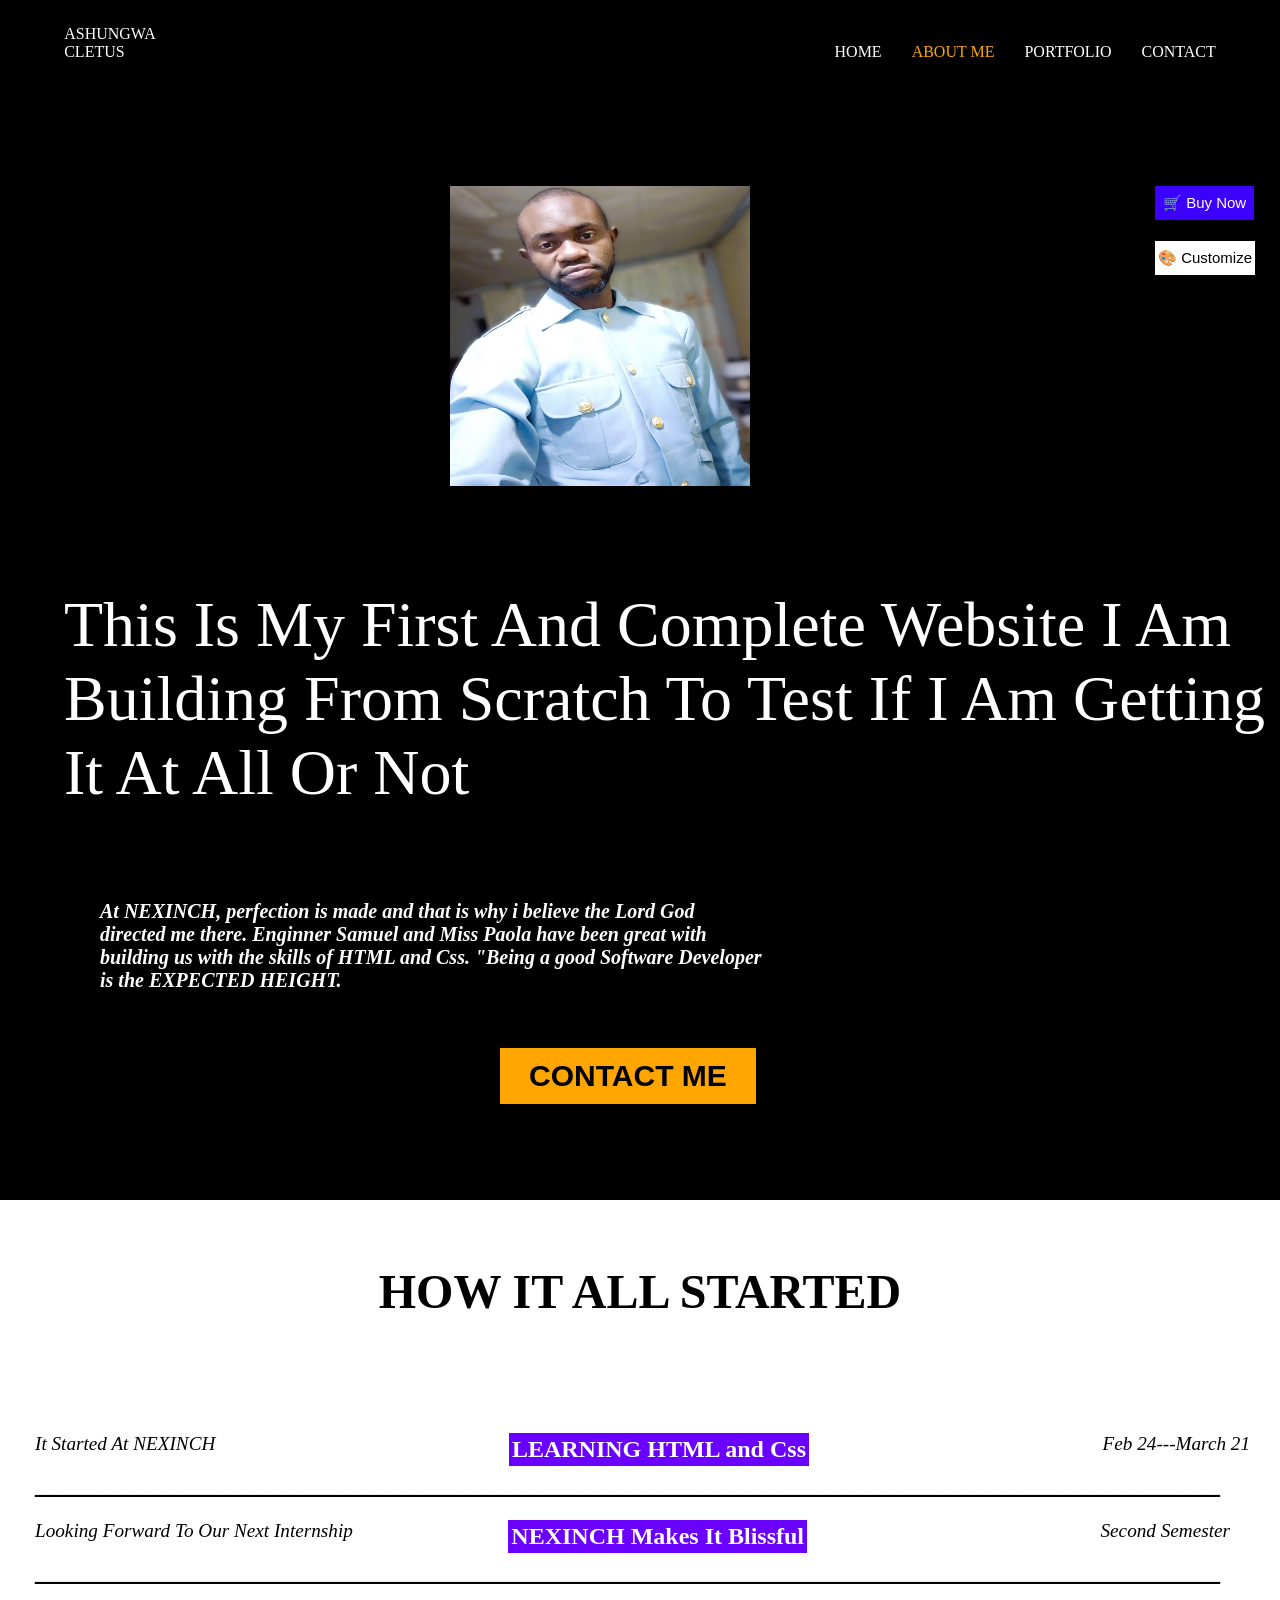
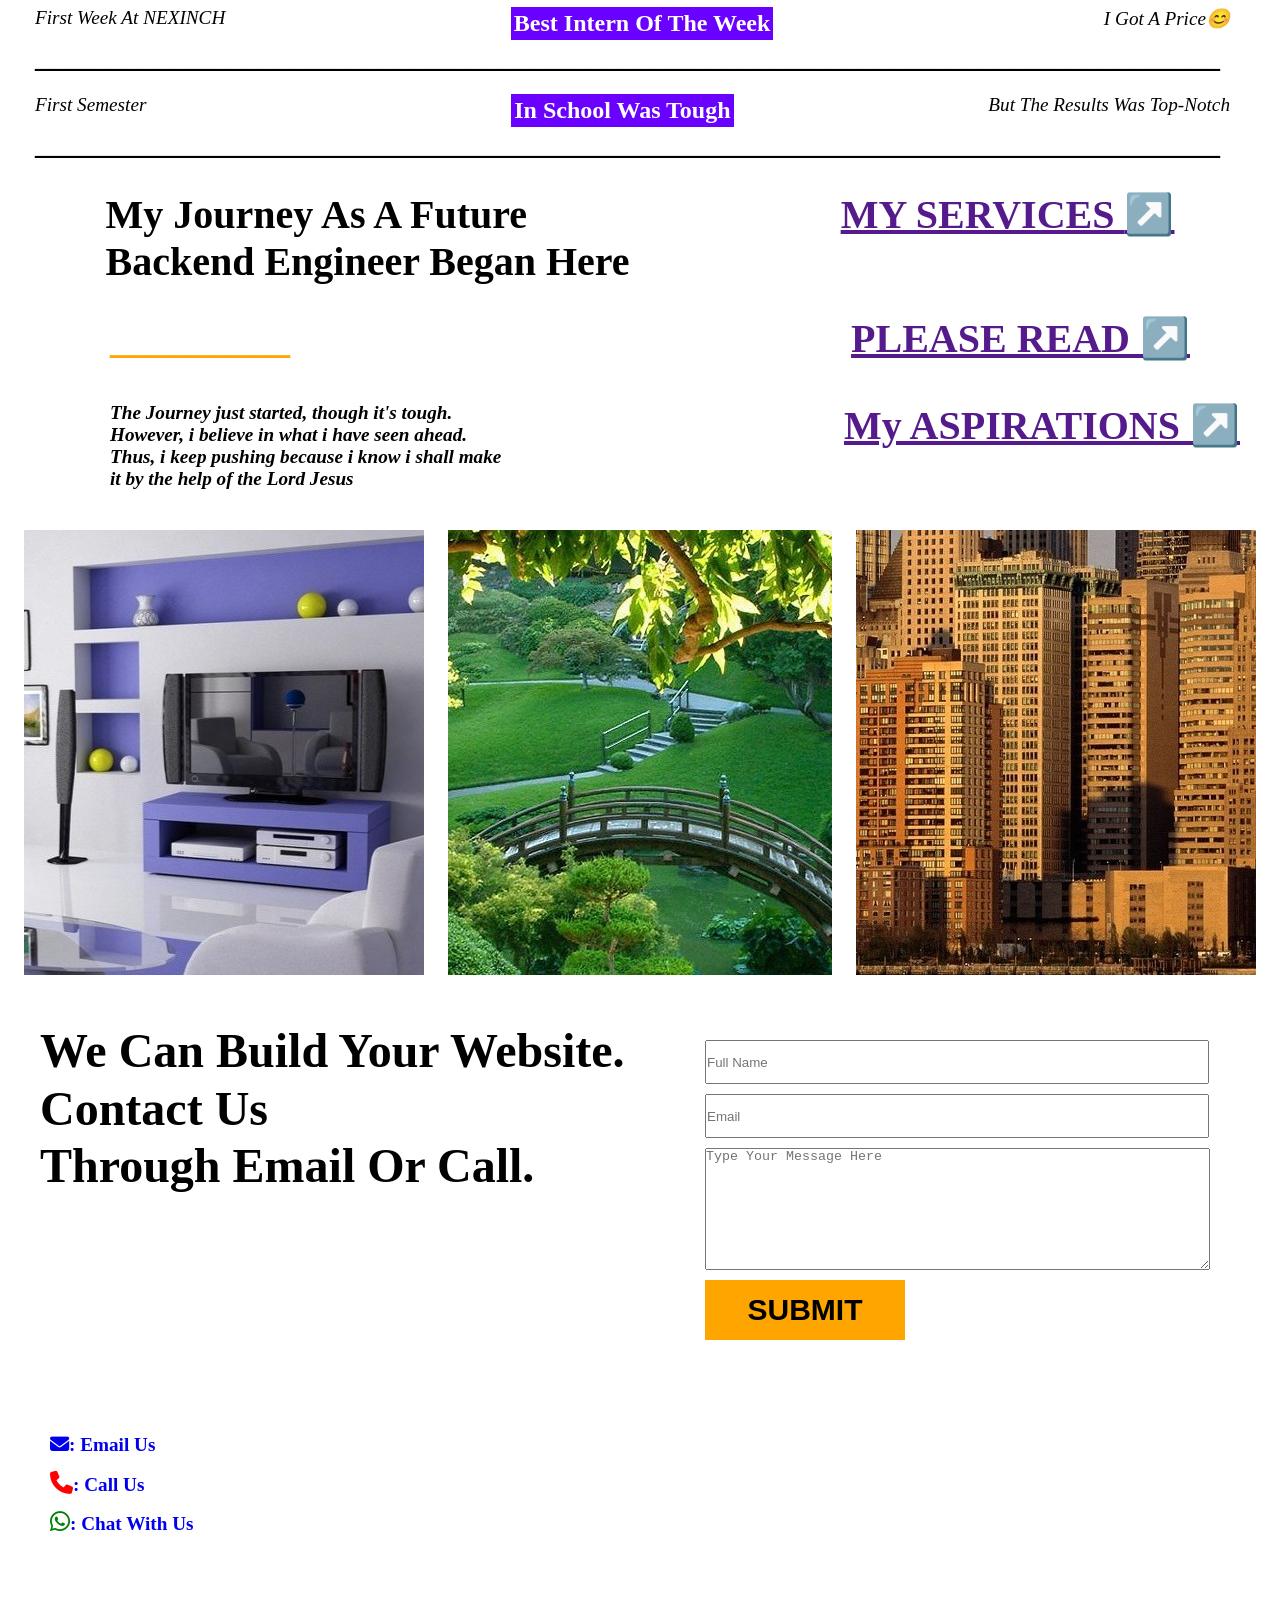
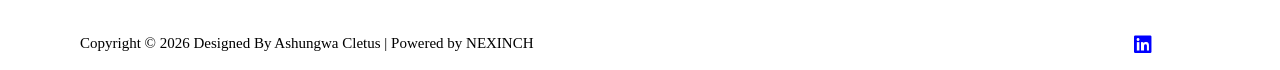
==== about-me.html @ b7635e64 "This is my first commit" ====
<!DOCTYPE html>
<html lang="en">
<head>
    <link rel="stylesheet" href="about-me.css">
    <link rel="stylesheet" href="https://cdnjs.cloudflare.com/ajax/libs/font-awesome/6.5.0/css/all.min.css">
    <meta charset="UTF-8">
    <meta name="viewport" content="width=device-width, initial-scale=1.0">
    <title>About-me</title>
</head>
<body>

    <section class="section1">
            
        <div class="NavBar">
            <a href="" id="name">ASHUNGWA <br>CLETUS</a>
            <ul> 
            <a href="HOME.html" ><li>HOME</li></a>
            <a href="about-me.html"  class="active"><li>ABOUT ME</li></a>
            <a href="portfolio.html"><li>PORTFOLIO</li></a>
            <a href="contact.html"><li>CONTACT</li></a>
            </ul>
        </div>

        <div class="div1">
            <button id="cart-btn"><a href=""><span id="cart-icon">🛒</span> Buy Now</a></button>
            <button id="customize-btn"><a href="" >🎨 Customize</a></button>
        </div>

         <div class="div3">
            <img src="Me.jpg">
        </div>

        <div class="div2">
            <p id="para1">This Is My First And Complete Website I Am Building From Scratch To Test 
                If I Am Getting It At All Or Not
            </p> 
            
            <label>

                At NEXINCH, perfection is made and that is why i believe the Lord God<br> 
                directed me there. Enginner Samuel and Miss Paola have been great with<br> 
                building us with the skills of HTML and Css. "Being a good 
                Software Developer<br> is the EXPECTED HEIGHT.
            </label>

            <button><a href="contact.html" id="contact-btn">CONTACT ME</a></button>
        </div>
    </section>


    <section class="section2">

        <h1 id="std-alone">HOW IT ALL STARTED</h1>

        <div class="div10">
            <label id="lab1">It Started At NEXINCH</label>
            <h2>LEARNING HTML and Css</h2>
            <label id="lab2">Feb 24---March 21</label>
        </div>

        <label id="bord1">_______________________________________________________________________________
        </label>

        <div class="div11">
            <label id="lab3">Looking Forward To Our Next Internship</label>
            <h2>NEXINCH Makes It Blissful </h2>
            <label id="lab4">Second Semester</label>
        </div>
        <label id="bord2">_______________________________________________________________________________
        </label>

        <div class="div12">
            <label id="lab5">First Week At NEXINCH</label>
            <h2>Best Intern Of The Week</h2>
            <label id="lab6">I Got A Price😊</label>
        </div>
        <label id="bord3">_______________________________________________________________________________
        </label>

        <div class="div13">
            <label id="lab7">First Semester</label>
            <h2>In School Was Tough</h2>
            <label id="lab8">But The Results Was Top-Notch</label>
        </div>
        <label id="bord4">_______________________________________________________________________________
        </label>

        <div class="div6">
            <h2 id="tag">My Journey As A Future<br> Backend Engineer Began Here</h2>
            <a href="" id="ser">MY SERVICES <span>↗️</span></a>
        </div>

        <div class="div7">
           <span id="line">_________</span>
             <a href="" id="link">PLEASE READ ↗️</a>
            
        </div>

        <div class="div8">
            <p id="para2">
                The Journey just started, though it's tough.<br> However, i
                 believe in what i have seen ahead.<br>Thus, i keep pushing because 
                 i know i shall make<br> it by the help of the Lord Jesus
            </p>
            <a href="" id="link1">My ASPIRATIONS ↗️</a>
        </div>          
           
        <div class="div9">
            <img src="picture1.jpg">
            <img src="picture2.jpg">
            <img src="picture3.jpg">
        </div>
    </section>

    <section class="section3">
       <div class="div16">
            <h1>We Can Build Your Website. Contact Us<br>Through Email Or Call.</h1>
        </div>

        <div class="div17">
            <input type="text" placeholder="Full Name">
            <input type="text" placeholder="Email">
            <textarea placeholder="Type Your Message Here"></textarea>
            <button><a href="">SUBMIT</a></button>
        </div>

        <div class="div18">
            <a href="mailto:kelvinnewman25@gmail.com">
                <i class="fa fa-envelope"></i>: Email Us</a>
            <a href="tel:+237650911463/+237693732791" id="call">
                <i class="fa fa-phone"></i>: Call Us</a>
            </a>
            <a href="https://wa.me/620013213" target= "_blank" class="whatsapp-icon">
            <i class= "fab fa-whatsapp"></i>: Chat With Us</a>
    </section>

    <section class="section8">
        <Div class="div20">
        <footer class="footer">
            <p>Copyright © 2026 Designed By Ashungwa Cletus | Powered by NEXINCH</p>
            <div class="social-links">
                <a href="https://www.linkedin.com/in/ashungwa-cletus" target="_blank"
                         aria-label="linkedin">
                         <i class="fa-brands fa-linkedin"></i>
                        </a>
            </div>
        </footer>
        </Div>
    </section>
    
</body>
</html>
---- about-me.css ----
* {
    padding: 0 ;
    margin:  0;
}

.section1 {                 /* section1 starts here */
    background-color: #000000;
    height: 1200px;
    
}

.NavBar {
    display: flex;
    flex-direction: row;
    justify-content: space-around;
    padding: 25px 0px;
    align-items: center;
    
}

#name:hover {
  color: #1e90ff;
   font-size: larger;

}

ul {
    display: flex;
    list-style-type: none; /* remove the dots from the list */
    align-self: flex-end;
    margin-left: 43%;
 }

 .NavBar a {
     text-decoration: none;
     color: #ffffff;
     padding: 0px 15px;
     
 }

 .NavBar a :hover {
            color: #ffa500;
         }

 .NavBar .active {
      color: #ffa500;
 }

 #cart-btn {
            border: none;
            padding: 8px 8px;
            font-size: 15px;
            background-color: #3c00ff;
            color: #ffffff;
            display: flex;
            flex-direction: row;
            justify-content: flex-end;
            margin-left: 1155px;
            position: fixed;
            margin-top: 100px;
}

#cart-btn:hover {
    background-color: #6a00ff;
}

#cart-btn a {
       text-decoration: none;
       color: #ffffff;
}

  #cart-icon {
       transition: transform 0.4s ease-in-out;
       display: inline-flex;
  }


  #cart-btn:hover #cart-icon {
              
              animation: GoUp 0.5s ease-in-out;   
         
  }

  @keyframes GoUp {
       0% {transform: translateY(0);}
       30% {transform: translateY(-10px);}
       55% {transform: translateY(-4px);}
       75% {transform: translateY(-8px);}
       90% {transform: translateY(-2px);}
       100% {transform: translateY(-6px);} 
   }

   #cart-btn:not(:hover) #cart-icon {
         animation: GoDown 0.3s ease-in-out;
    }

    @keyframes GoDown {
        0% {transform: translateY(-6px);}
        100% {transform: translateY(0);}
        
    }

    #customize-btn {
            border: none;
            padding: 8px 3px;
            font-size: 15px;
            background-color: #ffffff;
            display: flex;
            flex-direction: row;
            justify-content: flex-end;
            margin-left: 1155px;
            position: fixed;
            margin-top: 155px;
            
  }

  #customize-btn a {
         text-decoration: none;
         color: #000000;
         
  }

  #customize-btn a:hover {
          color: #0000ff; 
  } 

  .div2 {
            display: flex;
            flex-direction: column;
            justify-content: flex-start;
            margin-top: 1%; 
            
}

.div3 img {
              margin-left: 450px; 
              grid-column: 1;
              grid-row: 1;
              display: flex;
              flex-direction: column;
              align-items: flex-start;
              justify-content: flex-start;
              margin-top: 100px;
              height: 300px;
              width: 300px;
              
}


#para1 {
    color: #ffffff;
    font-size: 4rem;
    margin-left: 5%;
    padding: 7% 0px;
  }

.div2 label{
       margin-left: 100px;
       display: flex;
       color: #ffffff;
       font-size: 20px;
       font-weight: bold;
       margin-bottom: 30px;
       font-style: oblique;
  }

  .div2 button {
            border: none;
            font-weight: bolder;
            font-size: 30px;
            background-color: #ffa500;
            border: 3px solid #ffa500;
            width: 20%;
            margin-left: 500px;
            padding: 8px 5px;
            margin-top: 2%;

  }

  #contact-btn {
      color: #000000;
      text-decoration: none;
  }

  #contact-btn:hover {
       color: #ffa500;
  }

  .div2 button:hover {
         background-color: #ffffff;
  }

  /* section1 ends here */ 

  /* section2 starts here */

  .section2 {
          height: 1400px;
          background-color: #ffffff;
          width: 100%;
}

 #std-alone {
    font-weight: bold;
    font-size: 3rem;
    font-family:fantasy;
    text-align: center;
    padding: 5% 0;
  }

  .div10 {
         display: flex;
        flex-direction: row;
        justify-content: space-between;
        margin-top: 50px;
  }

  .div10 label {
     font-size: larger;
     font-weight: 400;
     font-style: italic; 
  }

  .div10 h2 {
    border: 3px solid #6a00ff;
    background-color: #6a00ff;
    color: #ffffff;
  }

  #lab1 {
    margin-left: 35px;
  }

  #lab2 {
    margin-right: 30px;
  }

  #bord1 {
    border: #808080;
    font-size: 30px;
    font-weight: bolder;
    margin-left: 35px;
  }

  .div11 {
         display: flex;
        flex-direction: row;
        justify-content: space-between;
        margin-top: 20px;
  }

  .div11 label {
     font-size: larger;
     font-weight: 400;
     font-style: italic;  
  }

  #lab3 {
    margin-left: 35px;
  }

  #lab4 {
    margin-right: 50px;
  }

  .div11 h2 {
    margin-right: 138px;
    border: 3px solid #6a00ff;
    background-color: #6a00ff;
    color: #ffffff;
  }

  #bord2 {
    border: #808080;
    font-size: 30px;
    font-weight: bolder;
    margin-left: 35px;
  }

  .div12 {
         display: flex;
        flex-direction: row;
        justify-content: space-between;
        margin-top: 20px;
  }

  .div12 label {
     font-size: larger;
     font-weight: 400;
     font-style: italic;
     
  }

  #lab5 {
    margin-left: 35px;
  }

  #lab6 {
    margin-right: 50px;
  }

  .div12 h2 {
    margin-right: 45px;
    border: 3px solid #6a00ff;
    background-color: #6a00ff;
    color: #ffffff;
  }

  #bord3 {
    border: #808080;
    font-size: 30px;
    font-weight: bolder;
    margin-left: 35px;
  }

  .div13 {
         display: flex;
        flex-direction: row;
        justify-content: space-between;
        margin-top: 20px;
  }

  .div13 label {
     font-size: larger;
     font-weight: 400;
     font-style: italic; 
  }

   #lab7 {
    margin-left: 35px;
  }

  #lab8 {
    margin-right: 50px;
  }

  .div13 h2 {
    margin-left: 110px;
    border: 3px solid #6a00ff;
    background-color: #6a00ff;
    color: #ffffff;
  }

  #bord4 {
    border: #808080;
    font-size: 30px;
    font-weight: bolder;
    margin-left: 35px;
  }

  .div6 {
        display: flex;
        flex-direction: row;
        justify-content: space-around;
        padding: 30px 0;    
  }

   #tag,#ser {
    font-size: 2.5rem;
    font-weight: bolder;
  }

  #ser:hover {
    color: #6495ed ;
  }

  .div7 {
        display: flex;
        flex-direction: row;
        justify-content: space-between;     
  } 


  #line,#link {
         font-size: 2.5rem;
         font-weight: bolder;
  }

  #link:hover {
    color: #6495ed;
  }

  #link {
      margin-right: 90px;
  }

  #line {
    margin-left: 110px;
    color: #ffa500; 
  }

  .div8 {
        display: flex;
        flex-direction: row;
        justify-content: space-between;
        margin-top: 40px;
  }

  #link1 {
         font-size: 2.5rem;
         font-weight: bolder;
         margin-right: 40px;
  }

  #link1:hover {
            color: #6495ed;
  }

  #para2 {
       font-size: larger;
       font-weight: 800;
       margin-left: 110px;
       font-style: italic;
       color: #000000;
  }

  .div9 {
        display: flex;
        flex-direction: row;
        justify-content: space-evenly;
        margin: 40px 0;
  }

  /* section2 ends here */

.section3 {
           height: 620px;
           background-color: #ffffff;
           display: grid;
           grid-template-columns: 1fr 1fr;
           grid-template-rows: auto auto;
           gap: 10px;
           width: 100%;
      } 

  .div16 {
              margin-left: 40px; 
              grid-column: 1;
              grid-row: 1;
              display: flex;
              align-items: left;
              justify-content: left;
              margin-top: 2px;
              
      }

      .div16 h1 {
          font-size: 3rem;
          line-height: 1.2;
          text-align: left;
          margin-top: 20px;
      }

      .div17 {
           grid-column: 2;
           grid-row: 1;
           display: flex;
           flex-direction: column;
           gap: 10px;
           justify-content: right;
           margin-top: 40px;

      }

      .div17 input,textarea {
          width: 500px;
          height: 40px;
          margin-left: 60px ;

      } 

      .div17 textarea{

            width: 503px;
            height: 120px;
      }

      .div17 button {
            border: none;
            font-weight: bolder;
            font-size: 30px;
            background-color: #ffa500;
            border: 3px solid #ffa500;
            width: 200px;
            height: 60px;  
            margin-left: 60px;   
      }

      .div17 a {
        color: #000000;
        text-decoration: none;
      }

      .div17 a:hover {
        color: #ffa500;
  }

  .div17 button:hover {
         background-color: #ffffff;

  }

      .div18 {
           grid-column: 1;
           grid-row: 2;
           display: flex;
           flex-direction: column;
           gap: 1px;
           justify-content: left;  
      }

     .div18 a {
        margin-left:50px ;
        line-height: 2;
        font-size: larger;
        font-weight: bold ; 
        text-decoration: none;  
      }

      #call i{
        font-size: larger;
        color: #ff0000;
      }

      .whatsapp-icon i {
        color: #008000;
        font-size: larger;
      }

      .section8 {
       height: 50px;
       background-color: #ffffff;
  }

  .footer {
           margin-left: 80px;
           display: flex;
           flex-direction: row; 
  }

  .footer p {
     justify-items: left;
     font-size: 15px;
     margin-top: 15px;
  }

  .social-links a {
    justify-items: flex-end;
    margin-left: 100px;
  }

  .social-links i {
    margin-left: 500px;
  }

  .social-links i {
       font-size: 20px;
       color: #0000ff;
       margin-top: 15px;
  }































  /* section2 ends here */
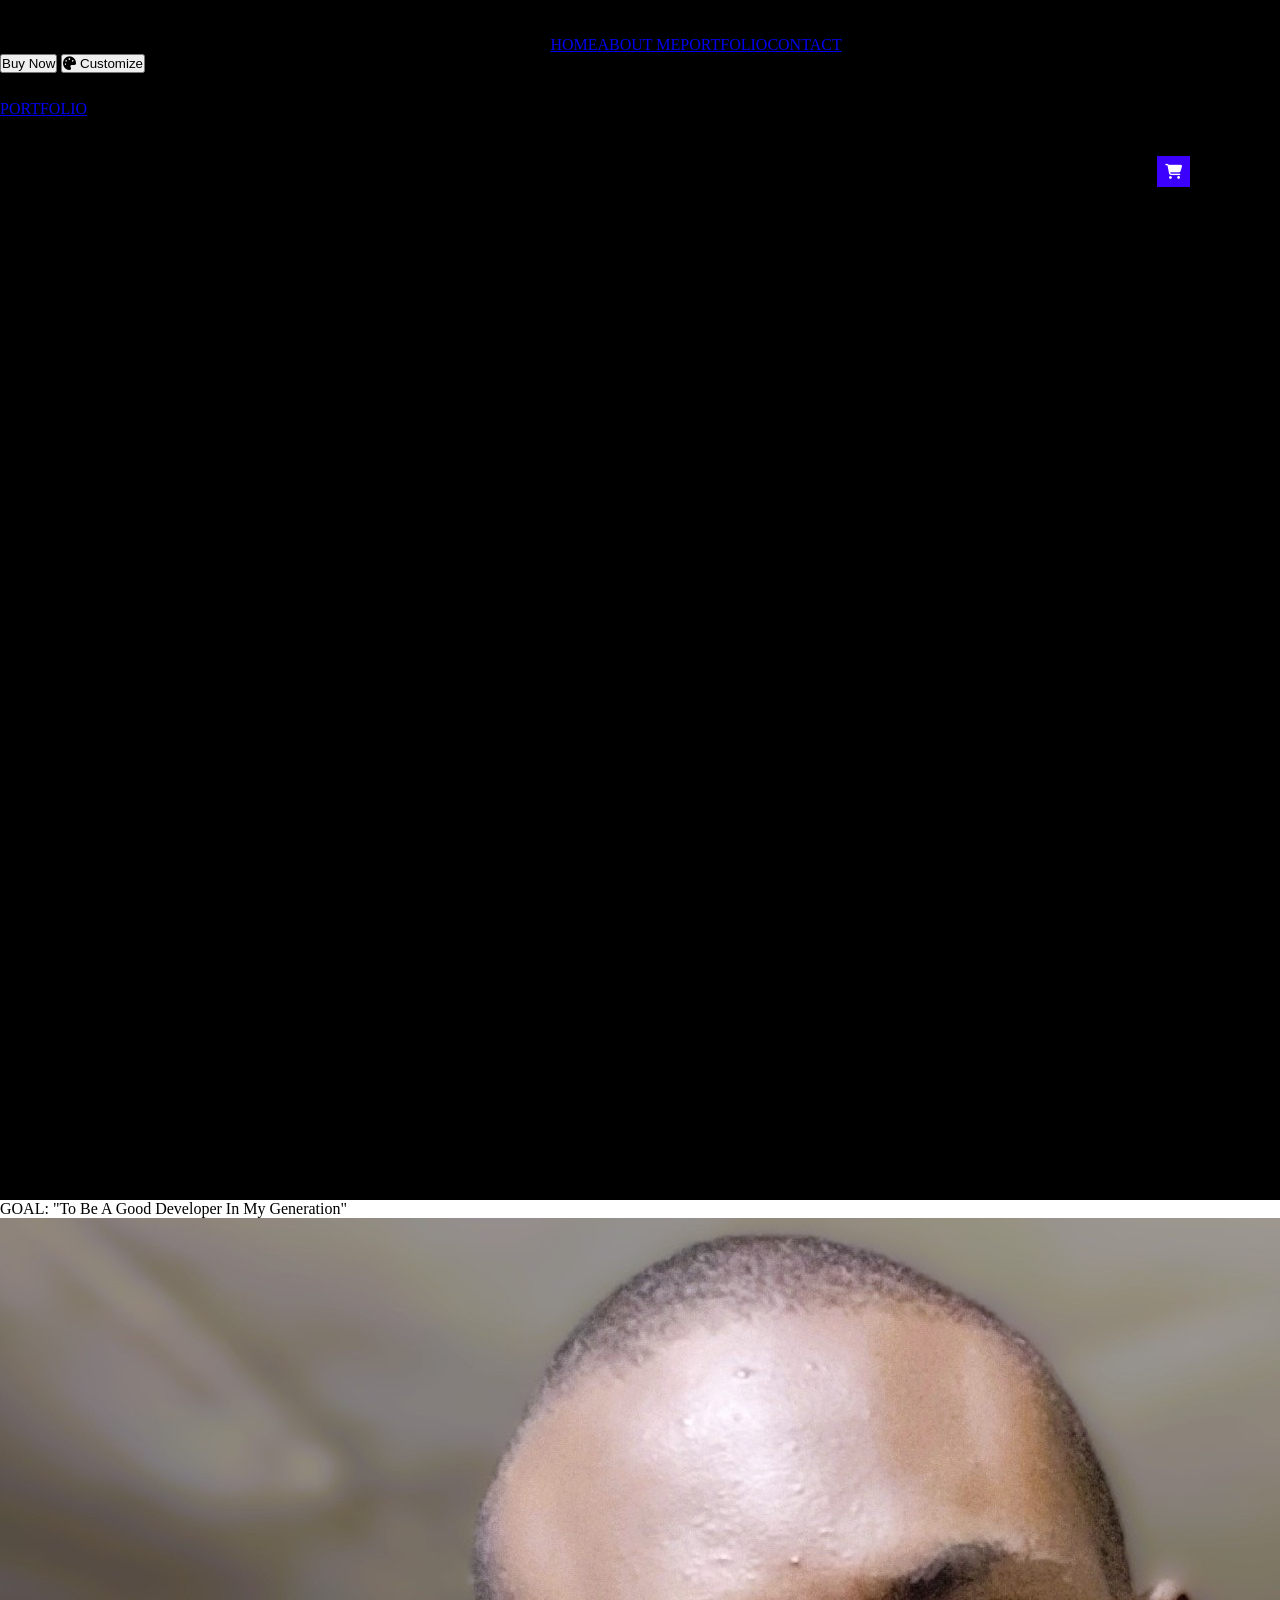
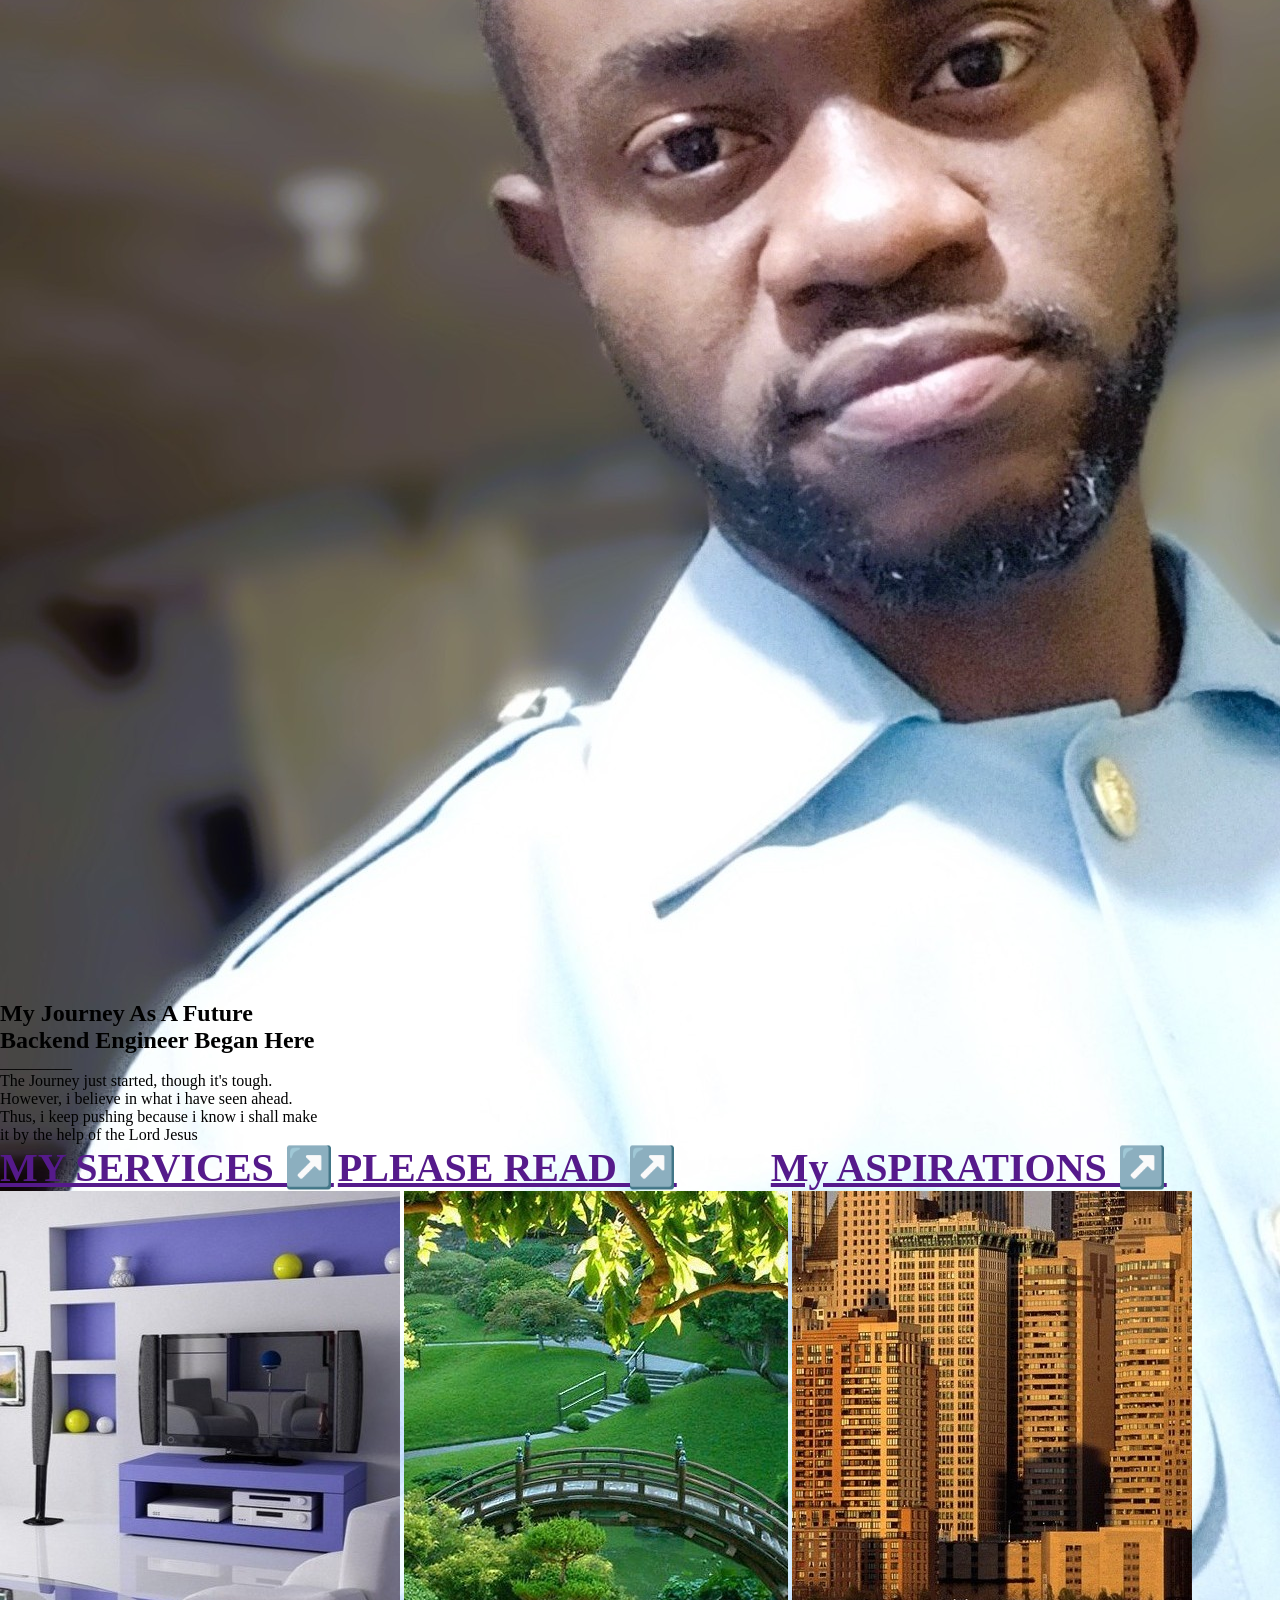
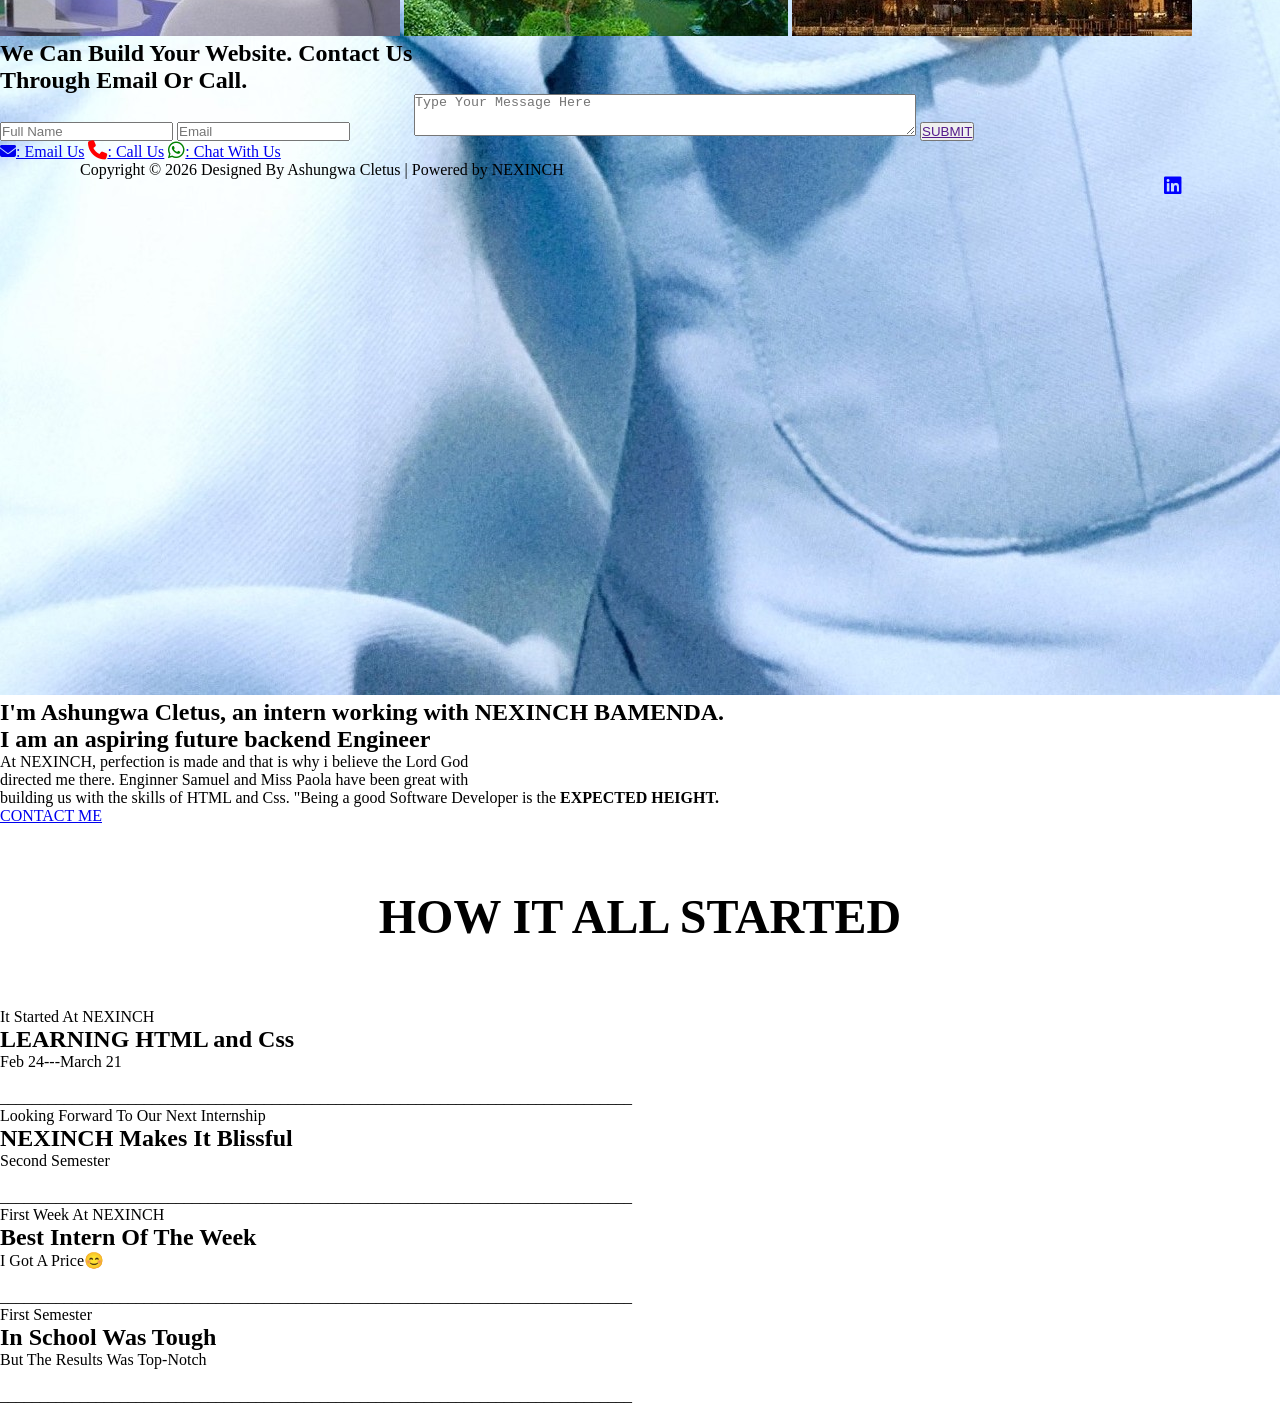
==== commit 4525abc3: "Home page updated and contact page updated" ====
--- a/about-me.html
+++ b/about-me.html
@@ -11,120 +11,142 @@
 
     <section class="section1">
             
-        <div class="NavBar">
-            <a href="" id="name">ASHUNGWA <br>CLETUS</a>
-            <ul> 
-            <a href="HOME.html" ><li>HOME</li></a>
-            <a href="about-me.html"  class="active"><li>ABOUT ME</li></a>
-            <a href="portfolio.html"><li>PORTFOLIO</li></a>
-            <a href="contact.html"><li>CONTACT</li></a>
+        <header>
+        <nav class="navbar">
+            <div class="logo">ASHUNGWA <br>CLETUS</div>
+            <ul class="navbar-links"> 
+            <li><a href="index.html" class="active">HOME</a></li>
+            <li><a href="about-me.html">ABOUT ME</a></li> 
+            <li><a href="portfolio.html">PORTFOLIO</a></li>
+            <li><a href="contact.html">CONTACT</a></li>
             </ul>
+
+        <!--Hamburger Icon-->
+            <div class="hamburger">
+                <span></span>
+                <span></span>
+                <span></span>
+            </div>
+          </nav>
+
+        <div class="side-btn">
+            <button class="buy-btn"><i class="fa fa-shopping-cart" id="cart-btn"></i> Buy Now</button> 
+            <button class="customize-btn"><i class="fa fa-palette"></i> Customize</button>
         </div>
 
-        <div class="div1">
-            <button id="cart-btn"><a href=""><span id="cart-icon">🛒</span> Buy Now</a></button>
-            <button id="customize-btn"><a href="" >🎨 Customize</a></button>
+        <div class="intro">
+            <h1>This Is My First And Complete Website I Am Building From Scratch To Test 
+                If I Am Getting It At All Or Not</h1>
+            <a href="portfolio.html" class="port-btn">PORTFOLIO</a>
         </div>
-
-         <div class="div3">
-            <img src="Me.jpg">
-        </div>
-
-        <div class="div2">
-            <p id="para1">This Is My First And Complete Website I Am Building From Scratch To Test 
-                If I Am Getting It At All Or Not
-            </p> 
-            
-            <label>
-
-                At NEXINCH, perfection is made and that is why i believe the Lord God<br> 
-                directed me there. Enginner Samuel and Miss Paola have been great with<br> 
-                building us with the skills of HTML and Css. "Being a good 
-                Software Developer<br> is the EXPECTED HEIGHT.
-            </label>
-
-            <button><a href="contact.html" id="contact-btn">CONTACT ME</a></button>
-        </div>
+        </header>    
     </section>
 
 
     <section class="section2">
 
-        <h1 id="std-alone">HOW IT ALL STARTED</h1>
+        <div class="photo">
+            <label>GOAL: "To Be A Good Developer In My Generation"</label>
+            <img src="Me.jpg">
 
-        <div class="div10">
-            <label id="lab1">It Started At NEXINCH</label>
-            <h2>LEARNING HTML and Css</h2>
-            <label id="lab2">Feb 24---March 21</label>
+        <div class="left-column">
+
+              <h1>I'm Ashungwa Cletus, an intern working with NEXINCH BAMENDA.<br> 
+                I am an aspiring future backend Engineer</h1>
+
+               <p>
+                At NEXINCH, perfection is made and that is why i believe the Lord God<br> 
+                directed me there. Enginner Samuel and Miss Paola have been great with<br> 
+                building us with the skills of HTML and Css. "Being a good 
+                Software Developer is the <b>EXPECTED HEIGHT.</b>
+               </p>
+
+               <a href="contact.html" class="contact-btn">CONTACT ME</a>
+ 
+        </div>
         </div>
 
-        <label id="bord1">_______________________________________________________________________________
-        </label>
+         <h1 id="std-alone">HOW IT ALL STARTED</h1>
 
-        <div class="div11">
-            <label id="lab3">Looking Forward To Our Next Internship</label>
+        <div id="p1">
+            <label id="label1">It Started At NEXINCH</label>
+            <h2>LEARNING HTML and Css</h2>
+            <label id="label2">Feb 24---March 21</label>
+        </div><br>
+            <label id="border1">_______________________________________________________________________________
+            </label><br>
+        <div id="p2">
+            <label id="label3">Looking Forward To Our Next Internship</label>
             <h2>NEXINCH Makes It Blissful </h2>
-            <label id="lab4">Second Semester</label>
-        </div>
-        <label id="bord2">_______________________________________________________________________________
-        </label>
+            <label id="label4">Second Semester</label>
+        </div><br>
+            <label id="border2">_______________________________________________________________________________
+            </label><br>
+        <div id="p3">
+            <label id="label5">First Week At NEXINCH</label>
+            <h2>Best Intern Of The Week</h2>
+            <label id="label6">I Got A Price😊</label>
+        </div><br>
+            <label id="border3">_______________________________________________________________________________
+            </label><br>
+        <div id="p4">
+            <label id="label7">First Semester</label>
+            <h2>In School Was Tough</h2>
+            <label id="label8">But The Results Was Top-Notch</label>
+        </div><br>
+            <label id="border4">_______________________________________________________________________________
+            </label><br> 
+    </section>     
 
-        <div class="div12">
-            <label id="lab5">First Week At NEXINCH</label>
-            <h2>Best Intern Of The Week</h2>
-            <label id="lab6">I Got A Price😊</label>
-        </div>
-        <label id="bord3">_______________________________________________________________________________
-        </label>
+       <section class="section4">
 
-        <div class="div13">
-            <label id="lab7">First Semester</label>
-            <h2>In School Was Tough</h2>
-            <label id="lab8">But The Results Was Top-Notch</label>
-        </div>
-        <label id="bord4">_______________________________________________________________________________
-        </label>
+        <div class="part1">
+        <div class="left-grid">
 
-        <div class="div6">
-            <h2 id="tag">My Journey As A Future<br> Backend Engineer Began Here</h2>
-            <a href="" id="ser">MY SERVICES <span>↗️</span></a>
-        </div>
+            <h1>My Journey As A Future<br> Backend Engineer Began Here</h1>
 
-        <div class="div7">
-           <span id="line">_________</span>
-             <a href="" id="link">PLEASE READ ↗️</a>
-            
-        </div>
+            <label>_________</label>
 
-        <div class="div8">
-            <p id="para2">
+            <p>
                 The Journey just started, though it's tough.<br> However, i
                  believe in what i have seen ahead.<br>Thus, i keep pushing because 
                  i know i shall make<br> it by the help of the Lord Jesus
-            </p>
+            </p>   
+        </div>
+
+        <div class="right-grid">
+
+            <a href="" id="ser">MY SERVICES ↗️</a>
+           
+            <a href="" id="link">PLEASE READ ↗️</a>
+
             <a href="" id="link1">My ASPIRATIONS ↗️</a>
-        </div>          
+            
+        </div>
+    </div>
            
-        <div class="div9">
+        <div class="part2">
             <img src="picture1.jpg">
             <img src="picture2.jpg">
             <img src="picture3.jpg">
         </div>
-    </section>
+       </section>
 
-    <section class="section3">
-       <div class="div16">
+     <section class="section7">
+
+        <div class="talk-to-us">
             <h1>We Can Build Your Website. Contact Us<br>Through Email Or Call.</h1>
-        </div>
 
-        <div class="div17">
+        </div>    
+      
+        <form action="submit">
             <input type="text" placeholder="Full Name">
             <input type="text" placeholder="Email">
             <textarea placeholder="Type Your Message Here"></textarea>
-            <button><a href="">SUBMIT</a></button>
-        </div>
+            <button type="button"><a href="">SUBMIT</a></button>
+        </form>
 
-        <div class="div18">
+        <div class="relate-us">
             <a href="mailto:kelvinnewman25@gmail.com">
                 <i class="fa fa-envelope"></i>: Email Us</a>
             <a href="tel:+237650911463/+237693732791" id="call">
@@ -132,12 +154,14 @@
             </a>
             <a href="https://wa.me/620013213" target= "_blank" class="whatsapp-icon">
             <i class= "fab fa-whatsapp"></i>: Chat With Us</a>
+        </div>
     </section>
+    
+    <section class="section8">
 
-    <section class="section8">
-        <Div class="div20">
         <footer class="footer">
-            <p>Copyright © 2026 Designed By Ashungwa Cletus | Powered by NEXINCH</p>
+            <label>Copyright © 2026 Designed By Ashungwa Cletus | Powered by NEXINCH</label>
+
             <div class="social-links">
                 <a href="https://www.linkedin.com/in/ashungwa-cletus" target="_blank"
                          aria-label="linkedin">
@@ -145,8 +169,24 @@
                         </a>
             </div>
         </footer>
-        </Div>
-    </section>
+    </section> 
+      <script>
+        // Hamburger Menu Toggle
+        const hamburger = document.querySelector('.hamburger');
+        const navbarLinks = document.querySelector('.navbar-links');
+
+        hamburger.addEventListener('click', function() {
+            navbarLinks.classList.toggle('active');
+        });
+
+        // Close menu when a link is clicked
+        const navLinks = document.querySelectorAll('.navbar-links a');
+        navLinks.forEach(link => {
+            link.addEventListener('click', function() {
+                navbarLinks.classList.remove('active');
+            });
+        });
+    </script> 
     
 </body>
 </html>
--- a/about-me.css
+++ b/about-me.css
@@ -141,8 +141,8 @@
               align-items: flex-start;
               justify-content: flex-start;
               margin-top: 100px;
-              height: 300px;
-              width: 300px;
+              height: 350px;
+              width: 350px;
               
 }
 
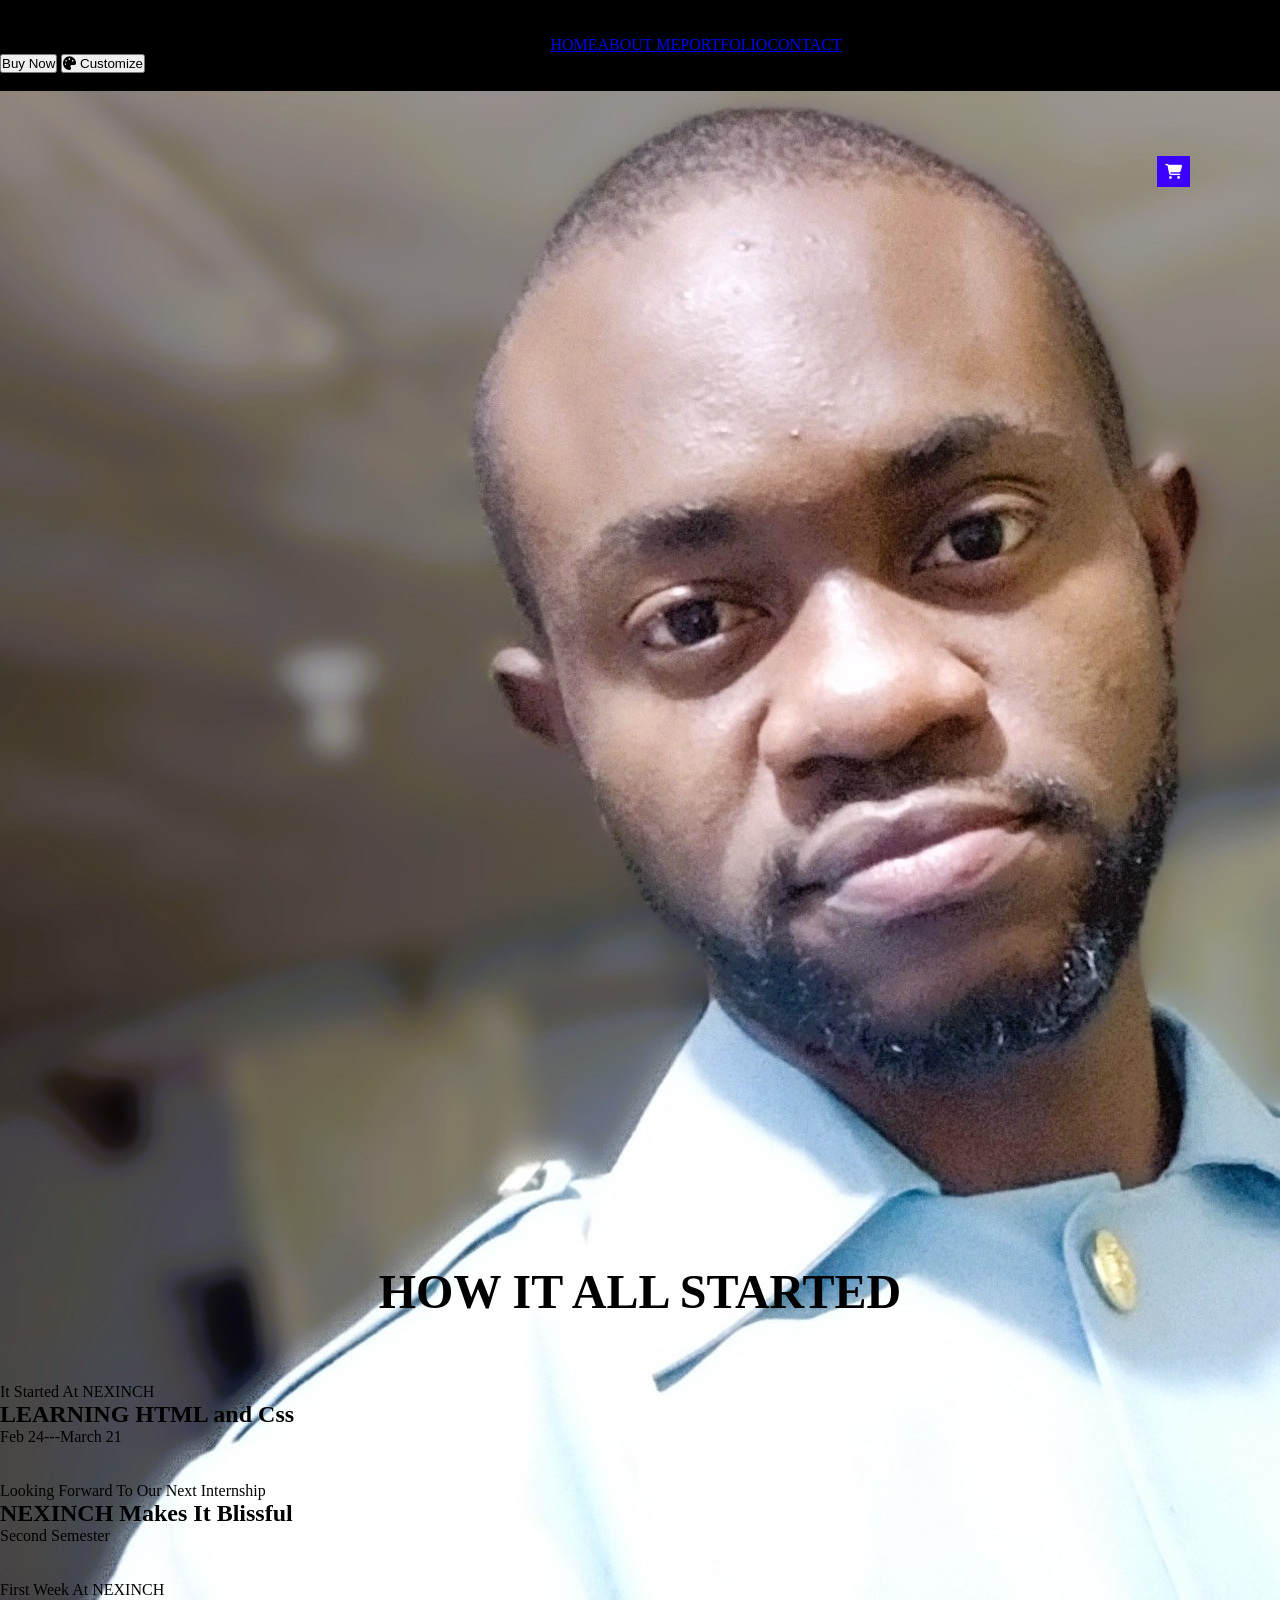
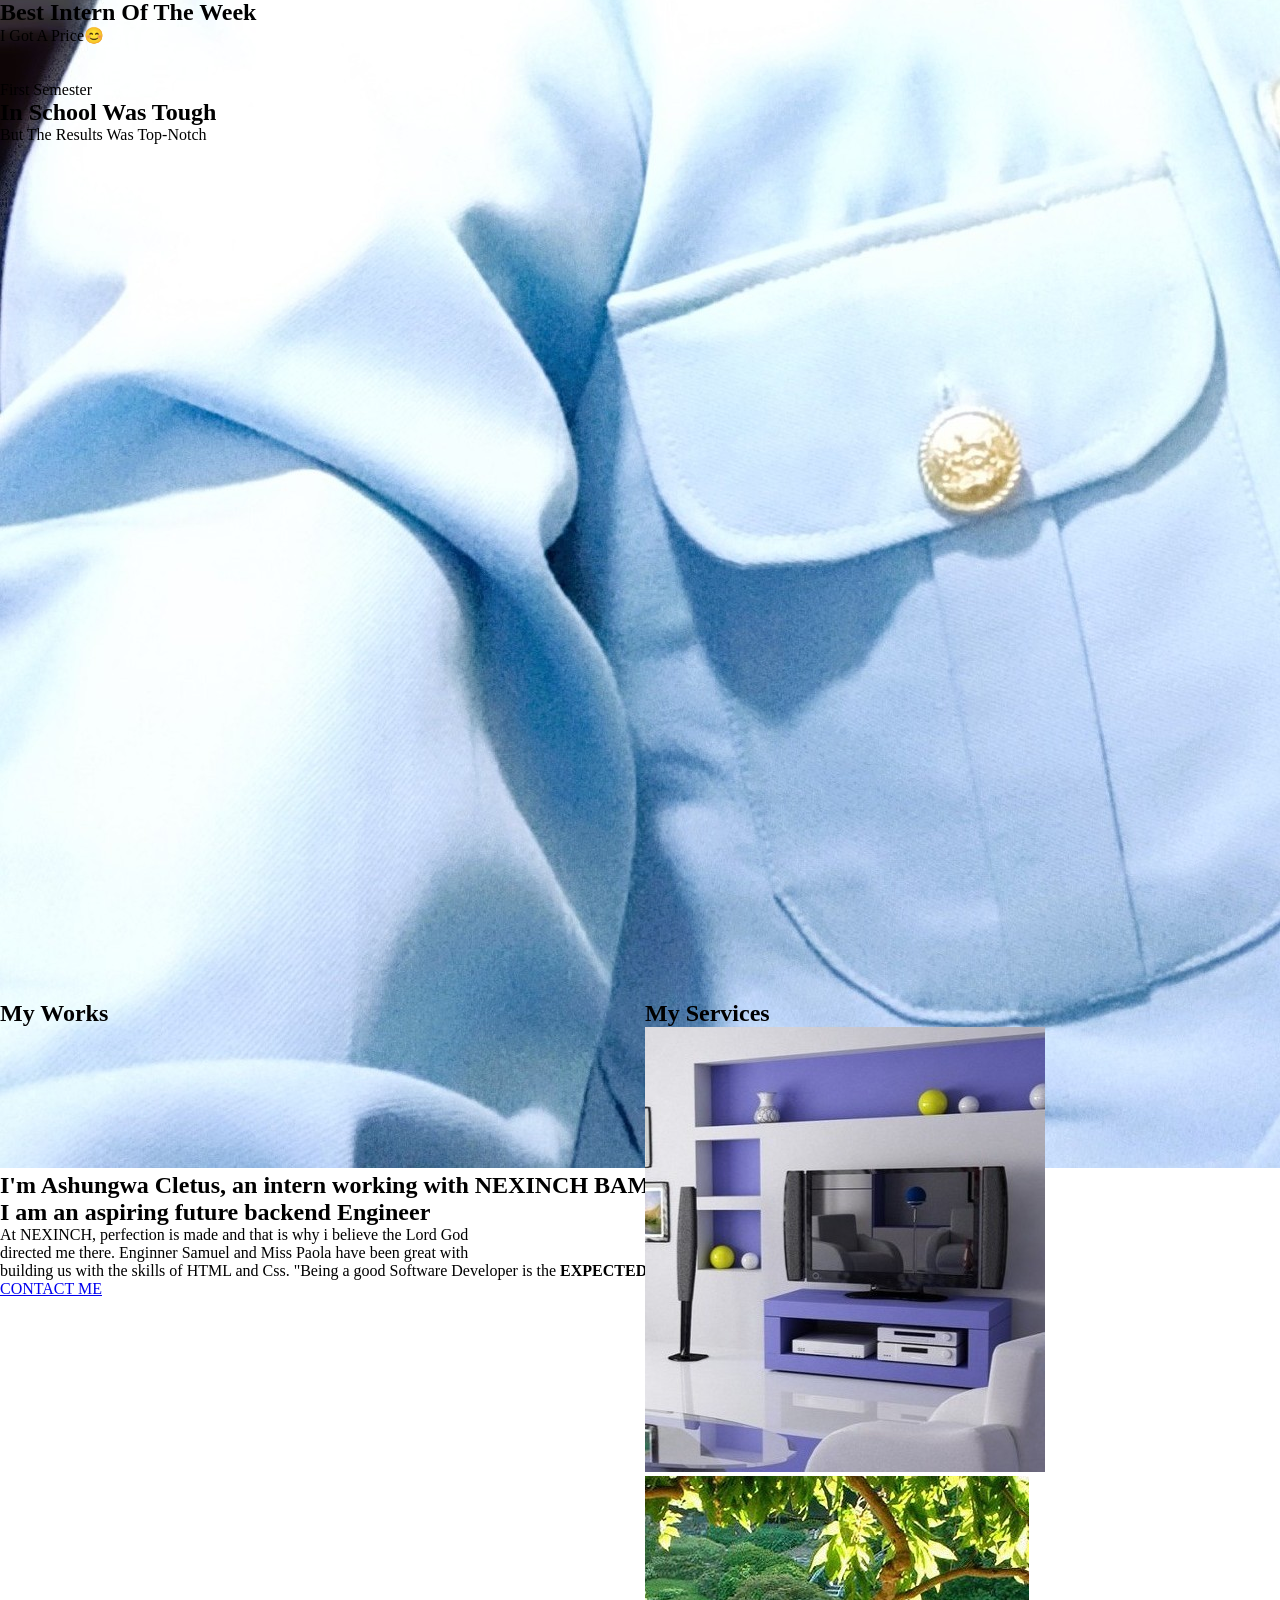
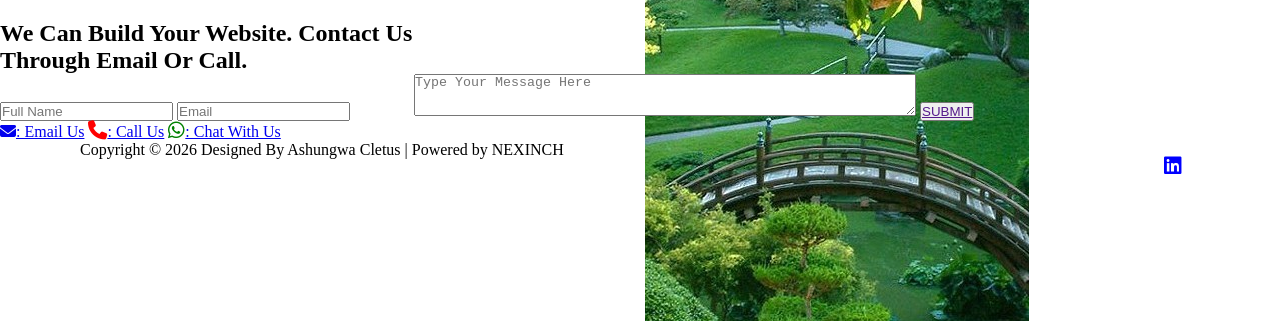
==== commit ecf512f8: "home,contact,about updates made" ====
--- a/about-me.html
+++ b/about-me.html
@@ -15,8 +15,8 @@
         <nav class="navbar">
             <div class="logo">ASHUNGWA <br>CLETUS</div>
             <ul class="navbar-links"> 
-            <li><a href="index.html" class="active">HOME</a></li>
-            <li><a href="about-me.html">ABOUT ME</a></li> 
+            <li><a href="index.html">HOME</a></li>
+            <li><a href="about-me.html"  class="active">ABOUT ME</a></li> 
             <li><a href="portfolio.html">PORTFOLIO</a></li>
             <li><a href="contact.html">CONTACT</a></li>
             </ul>
@@ -33,19 +33,9 @@
             <button class="buy-btn"><i class="fa fa-shopping-cart" id="cart-btn"></i> Buy Now</button> 
             <button class="customize-btn"><i class="fa fa-palette"></i> Customize</button>
         </div>
+        </header> 
 
-        <div class="intro">
-            <h1>This Is My First And Complete Website I Am Building From Scratch To Test 
-                If I Am Getting It At All Or Not</h1>
-            <a href="portfolio.html" class="port-btn">PORTFOLIO</a>
-        </div>
-        </header>    
-    </section>
-
-
-    <section class="section2">
-
-        <div class="photo">
+         <div class="photo">
             <label>GOAL: "To Be A Good Developer In My Generation"</label>
             <img src="Me.jpg">
 
@@ -66,73 +56,64 @@
         </div>
         </div>
 
-         <h1 id="std-alone">HOW IT ALL STARTED</h1>
+    </section>
+
+
+    <section class="section2">
+
+          <h1 id="std-alone">HOW IT ALL STARTED</h1>
 
         <div id="p1">
             <label id="label1">It Started At NEXINCH</label>
             <h2>LEARNING HTML and Css</h2>
             <label id="label2">Feb 24---March 21</label>
         </div><br>
-            <label id="border1">_______________________________________________________________________________
-            </label><br>
+            <div id="border1"></div><br>
         <div id="p2">
             <label id="label3">Looking Forward To Our Next Internship</label>
             <h2>NEXINCH Makes It Blissful </h2>
             <label id="label4">Second Semester</label>
         </div><br>
-            <label id="border2">_______________________________________________________________________________
-            </label><br>
+            <div id="border2"></div><br>
         <div id="p3">
             <label id="label5">First Week At NEXINCH</label>
             <h2>Best Intern Of The Week</h2>
             <label id="label6">I Got A Price😊</label>
         </div><br>
-            <label id="border3">_______________________________________________________________________________
-            </label><br>
+           <div id="border3"></div><br>
         <div id="p4">
             <label id="label7">First Semester</label>
             <h2>In School Was Tough</h2>
             <label id="label8">But The Results Was Top-Notch</label>
         </div><br>
-            <label id="border4">_______________________________________________________________________________
-            </label><br> 
+            <div id="border4"></div><br>
     </section>     
 
-       <section class="section4">
+    <section class="section3">
 
         <div class="part1">
-        <div class="left-grid">
-
-            <h1>My Journey As A Future<br> Backend Engineer Began Here</h1>
-
-            <label>_________</label>
-
-            <p>
-                The Journey just started, though it's tough.<br> However, i
-                 believe in what i have seen ahead.<br>Thus, i keep pushing because 
-                 i know i shall make<br> it by the help of the Lord Jesus
-            </p>   
-        </div>
-
-        <div class="right-grid">
-
-            <a href="" id="ser">MY SERVICES ↗️</a>
-           
-            <a href="" id="link">PLEASE READ ↗️</a>
-
-            <a href="" id="link1">My ASPIRATIONS ↗️</a>
-            
-        </div>
+            <h1>My Works</h1>
+        
     </div>
            
         <div class="part2">
+
+            <h1>My Services</h1>
+
+        <div class="web-dev">
             <img src="picture1.jpg">
+            <h3></h3>
+            <label></label>
+        </div>
+
+        <div class="Gospel-life">
             <img src="picture2.jpg">
-            <img src="picture3.jpg">
+            <h3></h3>
+            <label></label>
         </div>
-       </section>
+    </section>
 
-     <section class="section7">
+    <section class="section7">
 
         <div class="talk-to-us">
             <h1>We Can Build Your Website. Contact Us<br>Through Email Or Call.</h1>
